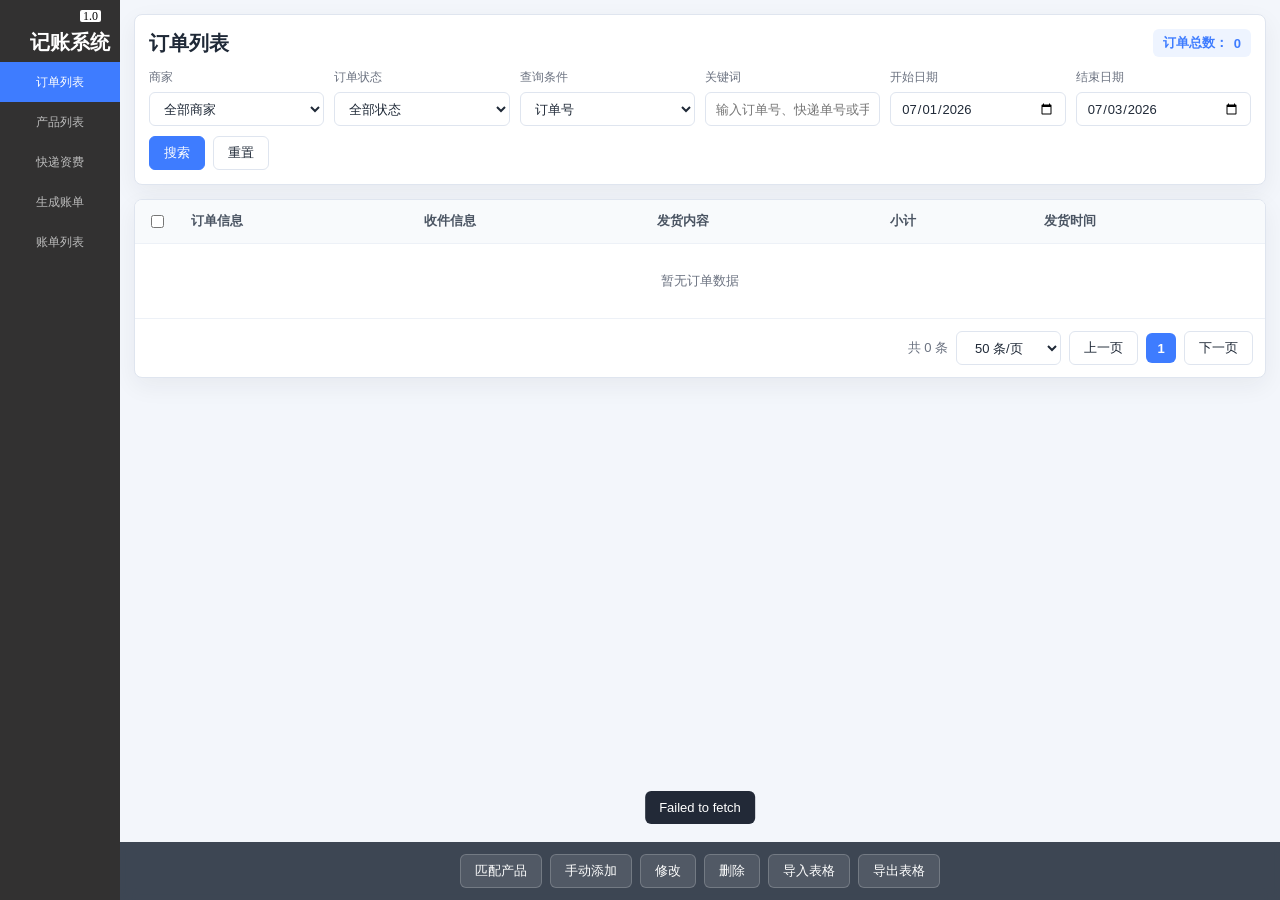
==== index.html @ cdea0a7e "Initial project snapshot" ====
<!doctype html>
<html>
<head>
<meta charset="utf-8">
<title>记账系统</title>
	<link rel="stylesheet" href="css/all.css">
	<link rel="stylesheet" href="css/index.css">	
	<script src="js/jquery.min.js"></script>
	<script type="text/javascript">
		$(document).ready(function(){
			$('li').click(function(){
				if (!$(this).hasClass('activited'))
				{
					$('.activited').removeClass('activited');
					$(this).addClass('activited');
					var url = $(this).attr('url');
					$('iframe').attr('src',url);
				}				
			});		  
		});
	</script>
</head>

<body>
	<div class="main">
		<div class="left">
			<div class="logo-wraper"><div class="version">1.0</div><div class="logo-text">记账系统</div>
			</div>
			<ul>
				<li class="activited" url="pages/orders.html">订单列表</li>
				<li url="pages/products.html">产品列表</li>
				<li url="pages/expresses.html">快递资费</li>
				<li url="pages/bill-create.html">生成账单</li>
				<li url="pages/bill-list.html">账单列表</li>
			</ul>
		</div>
		<div class="right">
			<iframe src="pages/orders.html"></iframe>
		</div>
	</div>
</body>
</html>
---- css/all.css ----
/* CSS Document */
html,body,ul,li,iframe,input,select
{
	margin: 0;
	padding: 0;
	list-style: none;
	outline: 0;
	border: 0;
}
html,body
{
	width: 100%;
	height:100%;	
	box-sizing: border-box;	
}
---- css/index.css ----
/* CSS Document */
.main{
	width: 100%;
	height:100%;	
}
.left{
	float: left;
	position: absolute;
	width: 120px;
	height: 100%;
	background-color: #323131;	
	box-sizing: border-box;
	z-index: 999;
}
.logo-wraper{
	float: left;
	width: 120px;
	height: 52px;
	margin-top: 10px;
	cursor: pointer;
}
.version{
	float: left;
	height: 12px;	
	margin-left: 80px;
	padding-left: 3px;
	padding-right: 3px;
	font-size: 12px;
	line-height: 12px;
	text-align: center;
	border-radius: 2px;
	background-color: white;
	color: black;
}
.logo-text{
	float: left;
	width: 100px;
	height: 40px;
	margin-left: 20px;
	line-height: 40px;
	font-size: 20px;
	font-weight: bold;
	text-align: center;
	color: white;
}
.left ul{
	float: left;
	width: 120px;
}
.left ul li{
	width: 120px;
	height: 40px;
	line-height: 40px;
	font-size: 12px;	
	text-align: center;
	color: #BCBCBC;
	cursor: pointer;
}
.left ul li:hover{
	color: white;
}
.left ul .activited{
	background-color: #3E7CFF;
	color: white;
}
.right{
	float: left;
	position: absolute;
	width: 100%;
	height: 100%;
	box-sizing: border-box;
	padding-left: 120px;
	
	z-index: 1;
}
iframe{
	float: left;
	width: 100%;
	height: 100%;
	box-sizing: border-box;
	padding: 0;
	margin: 0;
	outline: 0;
	border: 0;
	box-shadow: 0;
	border-image-width: 0;
	overflow: hidden;
	overflow-clip-margin: border-box;
}
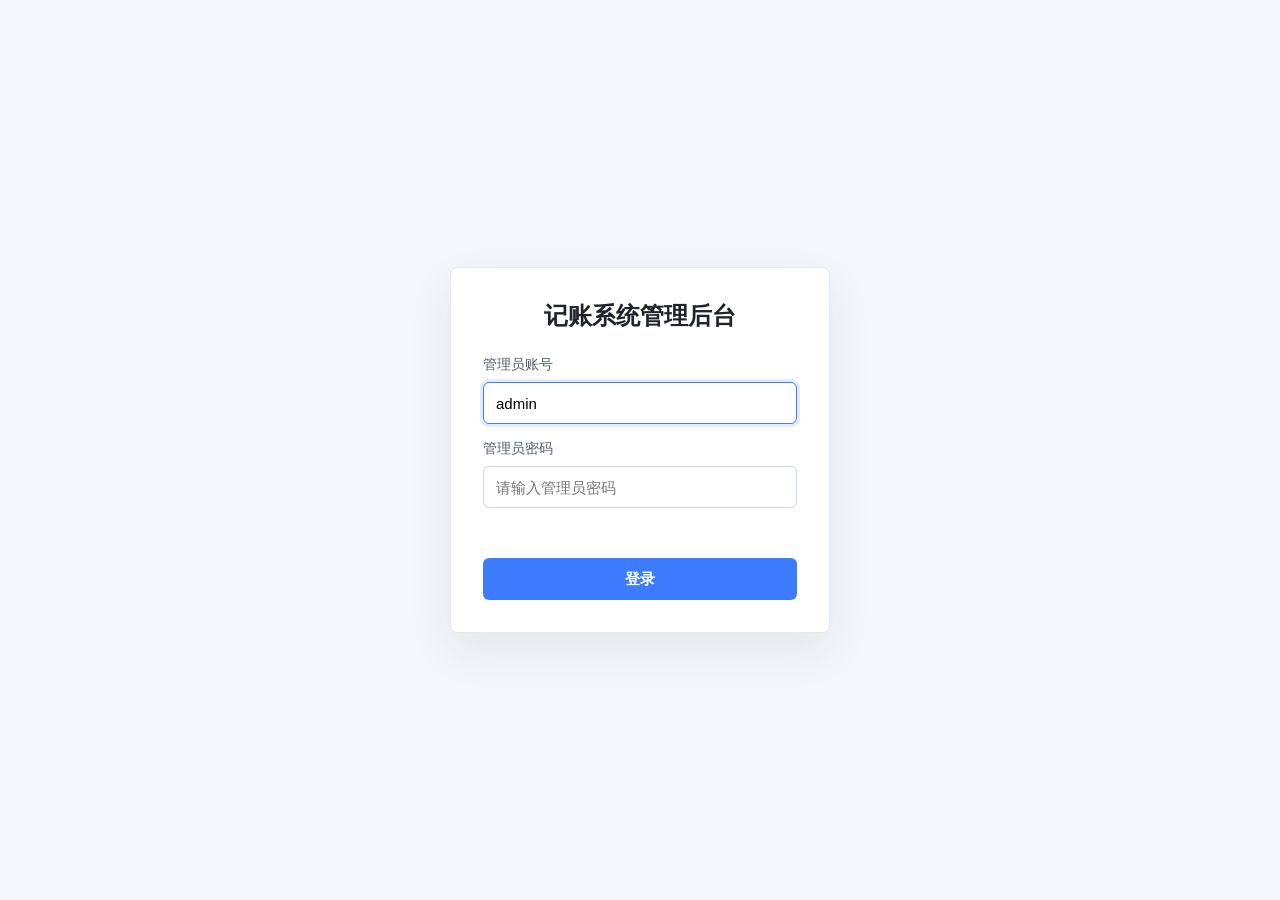
==== commit e20af828: "feat: add FacShip management system updates" ====
--- a/index.html
+++ b/index.html
@@ -1,42 +1,11 @@
 <!doctype html>
-<html>
+<html lang="zh-CN">
 <head>
 <meta charset="utf-8">
-<title>记账系统</title>
-	<link rel="stylesheet" href="css/all.css">
-	<link rel="stylesheet" href="css/index.css">	
-	<script src="js/jquery.min.js"></script>
-	<script type="text/javascript">
-		$(document).ready(function(){
-			$('li').click(function(){
-				if (!$(this).hasClass('activited'))
-				{
-					$('.activited').removeClass('activited');
-					$(this).addClass('activited');
-					var url = $(this).attr('url');
-					$('iframe').attr('src',url);
-				}				
-			});		  
-		});
-	</script>
+<meta http-equiv="refresh" content="0;url=adminPanel.html">
+<title>管理后台</title>
 </head>
-
 <body>
-	<div class="main">
-		<div class="left">
-			<div class="logo-wraper"><div class="version">1.0</div><div class="logo-text">记账系统</div>
-			</div>
-			<ul>
-				<li class="activited" url="pages/orders.html">订单列表</li>
-				<li url="pages/products.html">产品列表</li>
-				<li url="pages/expresses.html">快递资费</li>
-				<li url="pages/bill-create.html">生成账单</li>
-				<li url="pages/bill-list.html">账单列表</li>
-			</ul>
-		</div>
-		<div class="right">
-			<iframe src="pages/orders.html"></iframe>
-		</div>
-	</div>
+	<script>window.location.replace('adminPanel.html');</script>
 </body>
 </html>
